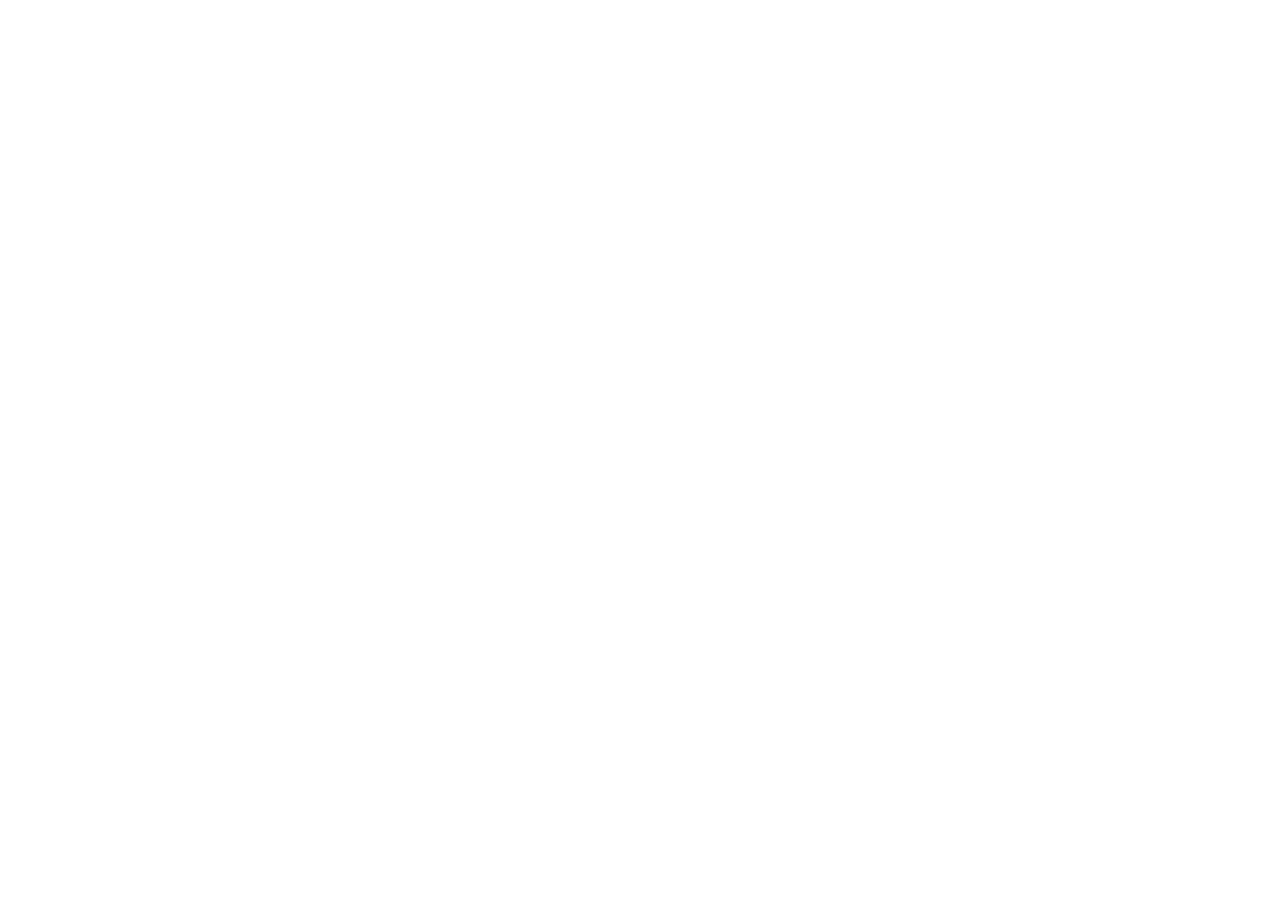
==== index.html @ 5ea8e42c "pagina principal" ====
<!DOCTYPE html>
<html lang="pt-br">
<head>
    <meta charset="UTF-8">
    <meta http-equiv="X-UA-Compatible" content="IE=edge">
    <meta name="viewport" content="width=device-width, initial-scale=1.0">
    <title>Projeto Redes Sociais</title>
    <link rel="shortcut icon" href="favicon.ico" type="image/x-icon">
    <link rel="stylesheet" href="estilos/style.css">
</head>
<body>
    
</body>
</html>
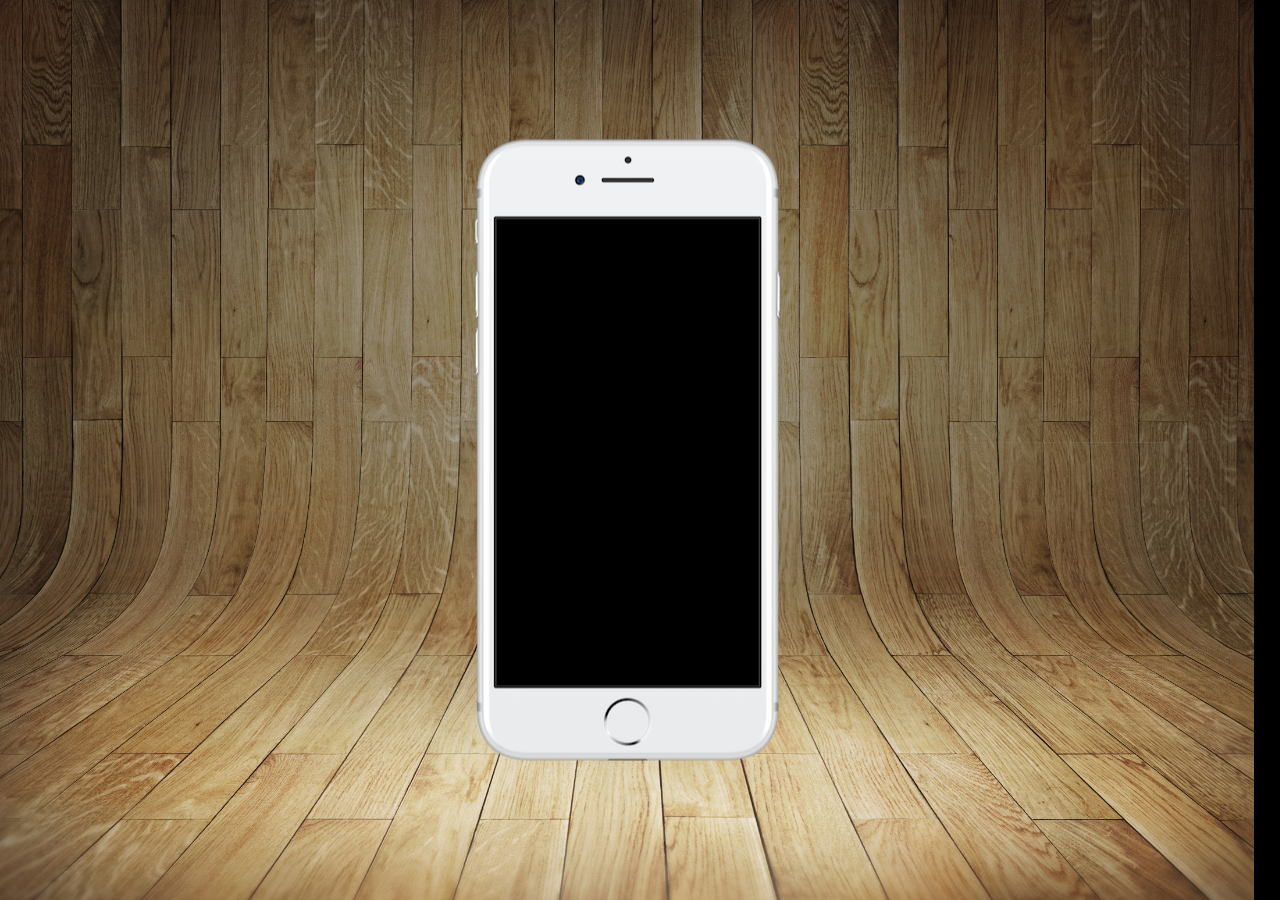
==== commit bf2d35ff: "aplicação do bg, telefone" ====
--- a/index.html
+++ b/index.html
@@ -9,6 +9,14 @@
     <link rel="stylesheet" href="estilos/style.css">
 </head>
 <body>
+    <main>
+        <section id="telefone">
+
+        </section>
+        <section id="redes">
+
+        </section>
+    </main>
     
 </body>
 </html>
--- a/estilos/style.css
+++ b/estilos/style.css
@@ -0,0 +1,35 @@
+@charset "UTF-8";
+
+* {
+margin: 0px;
+padding: 0px;
+font-family: Arial, Helvetica, sans-serif;
+}
+
+html, body {
+    height: 100vh;
+    width: 98vw;
+    background-color: black;
+}
+body {
+    background: url('../imagens/fundo-madeira.jpg') no-repeat top center;
+    background-size: cover;
+    background-attachment: fixed;
+}
+
+main {
+    height: 100vh;
+    position: relative;
+}
+
+section#telefone {
+    position: absolute;
+    top: 50%;
+    left: 50%;
+    transform: translate(-50%, -50%);
+    
+    height: 627px;
+    width: 310px;
+    background: url('../imagens/frame-iphone.png');
+    background-repeat: no-repeat;
+}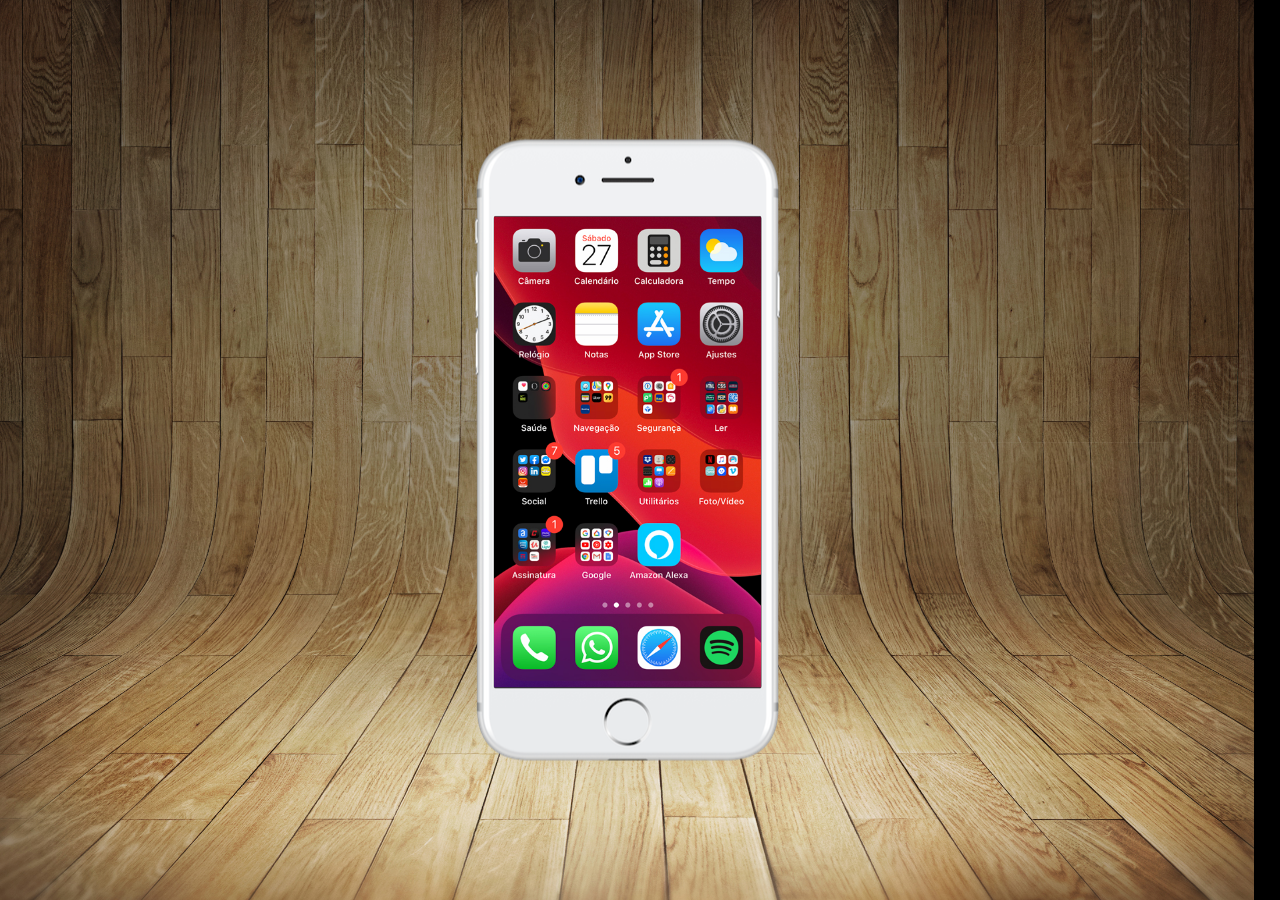
==== commit 7f7f5f6c: "ajuste da tela" ====
--- a/index.html
+++ b/index.html
@@ -11,7 +11,7 @@
 <body>
     <main>
         <section id="telefone">
-
+            <iframe src="home.html" frameborder="0" name="tela" id="tela"></iframe>
         </section>
         <section id="redes">
 
--- a/estilos/style.css
+++ b/estilos/style.css
@@ -32,4 +32,13 @@
     width: 310px;
     background: url('../imagens/frame-iphone.png');
     background-repeat: no-repeat;
+}
+
+iframe#tela {
+    position: relative;
+    top: 80px;
+    left: 22px;
+
+    width: 267px;
+    height: 471px;
 }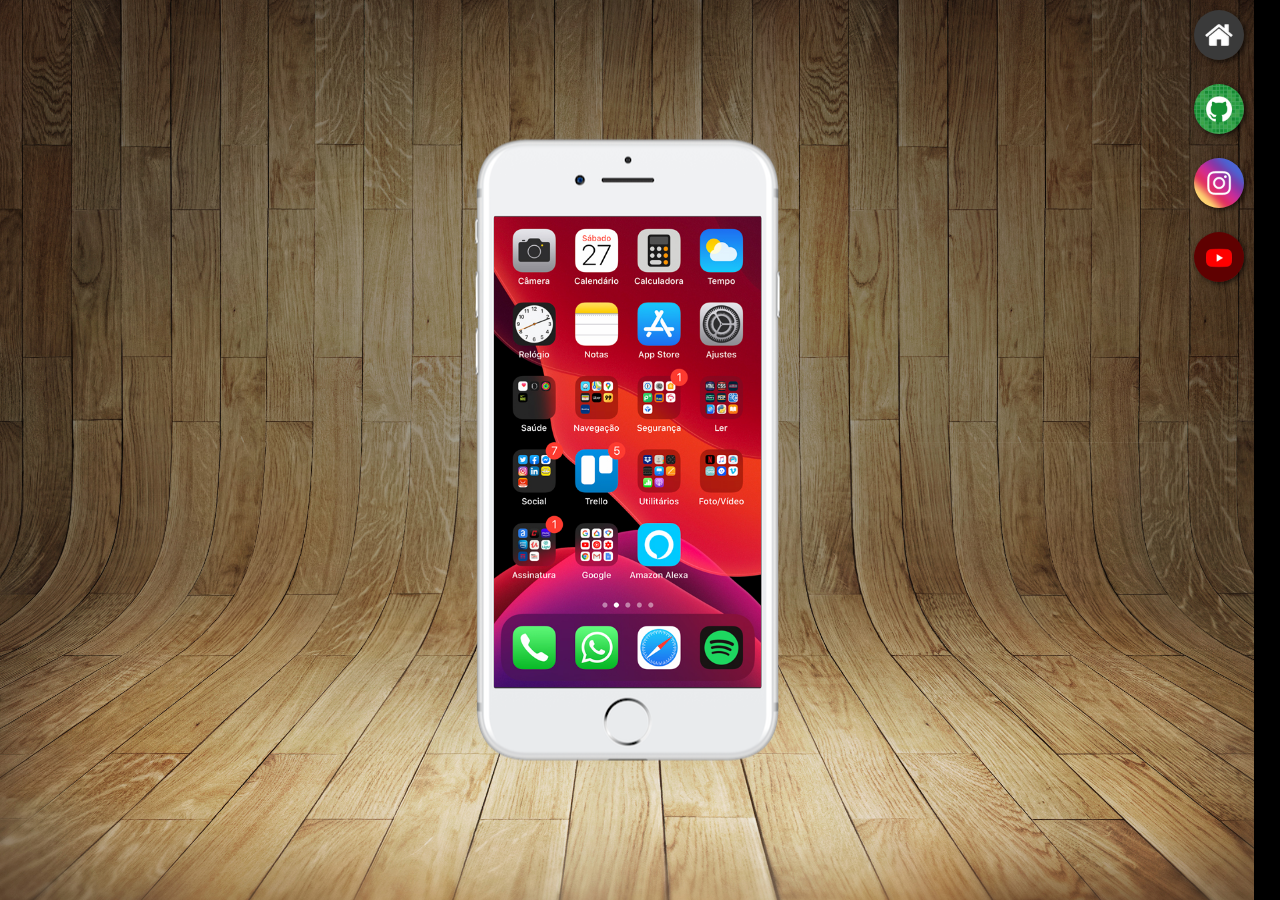
==== commit 999a6e77: "icones laterais" ====
--- a/index.html
+++ b/index.html
@@ -11,10 +11,15 @@
 <body>
     <main>
         <section id="telefone">
-            <iframe src="home.html" frameborder="0" name="tela" id="tela"></iframe>
+            <iframe src="home.html" frameborder="0" name="tela" id="tela">
+                Seu navegador não é compatível com exibição de Iframes!
+            </iframe>
         </section>
         <section id="redes">
-
+            <a href="home.html" target="tela"><img src="imagens/logo-home.jpg" alt="Home"></a><br>
+            <a href="#" target="tela"><img src="imagens/logo-github.jpg" alt="GitHub"></a><br>
+            <a href="#" target="tela"><img src="imagens/logo-instagram.jpg" alt="Instagram"></a><br>
+            <a href="#" target="tela"><img src="imagens/logo-youtube.jpg" alt="YouTube"></a>
         </section>
     </main>
     
--- a/estilos/style.css
+++ b/estilos/style.css
@@ -41,4 +41,21 @@
 
     width: 267px;
     height: 471px;
+}
+
+section#redes {
+    text-align: right;
+}
+section#redes img {
+    width: 50px;
+    margin: 10px;
+    border-radius: 50%;
+    box-shadow: 2px 2px 5px #000000a2;
+    box-sizing: border-box;
+}
+section#redes img:hover {
+    border: 2px solid rgba(255, 255, 255, 0.575);
+    transform: translate(-5px, -5px);
+    box-shadow: 6px 6px 12px #000000a2;
+    transition: 0.3s;
 }